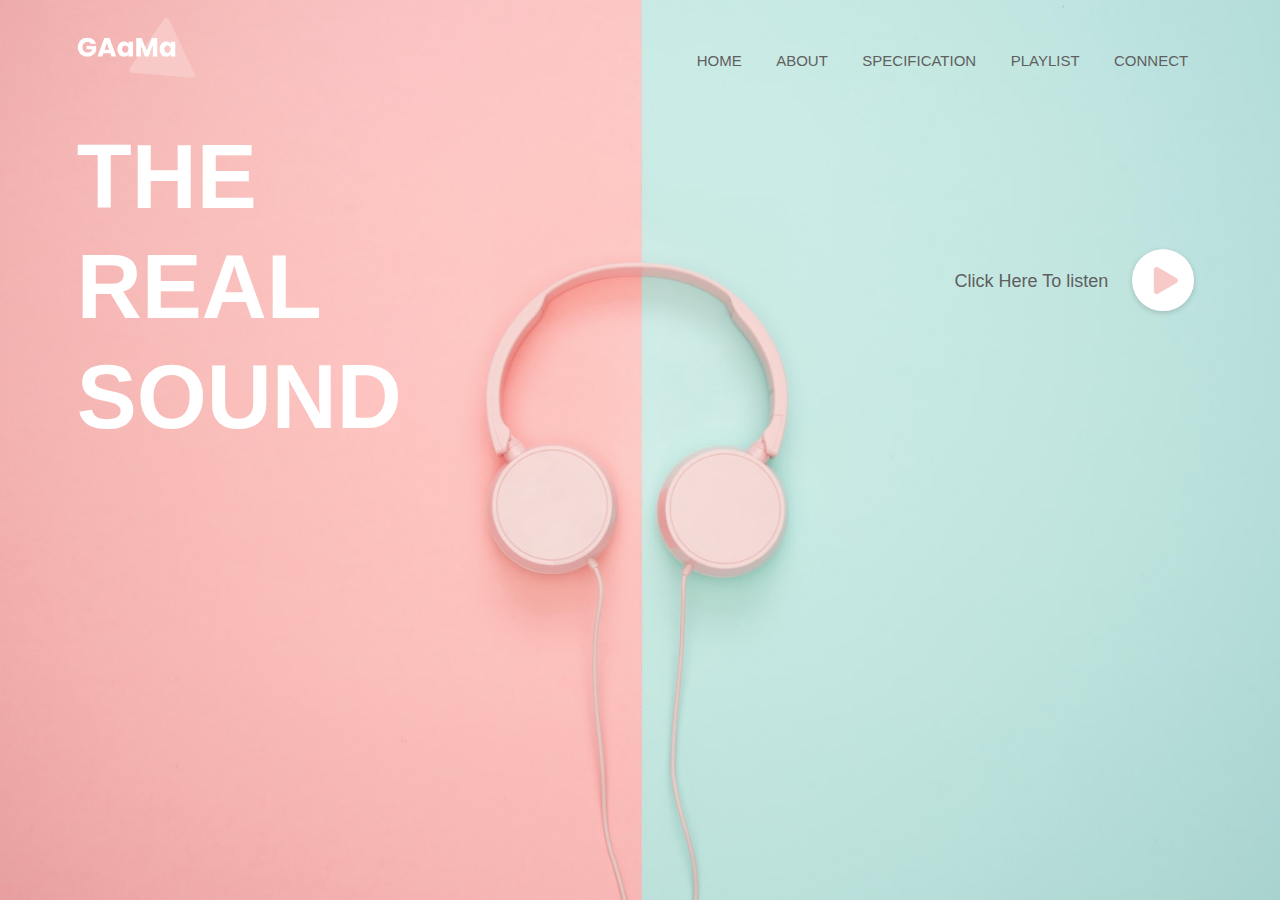
==== index.html @ 84be9396 "inital commit" ====
<!DOCTYPE html>
<html lang="en">

<head>
    <meta name="viewport" content="width=device-width, initial-scale=1.0">
    <title>Music-Player-Website</title>
    <link rel="stylesheet" href="style.css">
    
</head>

<body>
    <div class="container">
        <div class="navbar">
            <img src="media/logo.png" class="logo">
            <ul>
                <li><a href="#">HOME</a></li>
                <li><a href="about.html"target="_blank">ABOUT</a></li>
                <li><a href="#">SPECIFICATION</a></li>
                <li><a href="playlist.html" target="_blank">PLAYLIST</a></li>
                <li><a href="form.html" target="_blank">CONNECT</a></li>

            </ul>
        </div>
        <div class="content"></div>
        <div class="left-col">
            <h1>THE<br>REAL<br>SOUND</h1>
        </div>
        <div class="right-col">
        <p>
            Click Here To listen
        </p>
        <img src="media/play.png" id="icon">
    </div>
    </div>
    </div>
    <audio id="mysong">
        <source src="media\Aa Milay Ho Yunhi - From _Yunhi_.mp3" type="audio/mp3">
    </audio>
    <script>
        var mysong = document.getElementById("mysong");
        var icon = document.getElementById("icon");
        icon.onclick=function(){
            if(mysong.paused){
                mysong.play();
                icon.src = "media/pause.png";
            }
            else{
                mysong.pause();
                icon.src = "media/play.png";
            }
            
        }
        
    </script>
    
    
</body>

</html>
---- style.css ----
*{
    margin: 0;
    padding: 0;
    font-family: sans-serif;
}
.container{
    height: 100vh;
    width: 100%;
    background-image: url("media/image.png");
    background-size:cover;
    background-position:center;
    position: relative;
}
.navbar{
    width: 88%;
    margin:auto;
    padding: 15px 0;
    display: flex;
    align-items: center;
    justify-content: space-between;
}
.logo{
    width:140px;
    cursor:pointer;

}
.navbar ul li{
    list-style:none;
    display: inline-block;
    margin: 0 15px;
}
.navbar ul li a{
    text-decoration: none;
    color: #5f5f5f;
    font-size: 15px;
}
.content{
    width: 100%;
    position: absolute;
    top:30%
}
.left-col{
    margin-left:6%;
}
.left-col h1{
    font-size:90px;
    color: #fff;
    line-height: 110px;
    float: left;
}
.right-col{
    float: right;
    margin-right: 6%;
    margin-top: 120px;
    display: flex;
    align-items: center;
}
.right-col p{
    font-size: 18px;
    color: #5f5f5f;
    font-weight: 400;
    margin-right: 15px;
}
#icon{
    width: 80px;
    cursor: pointer;

}
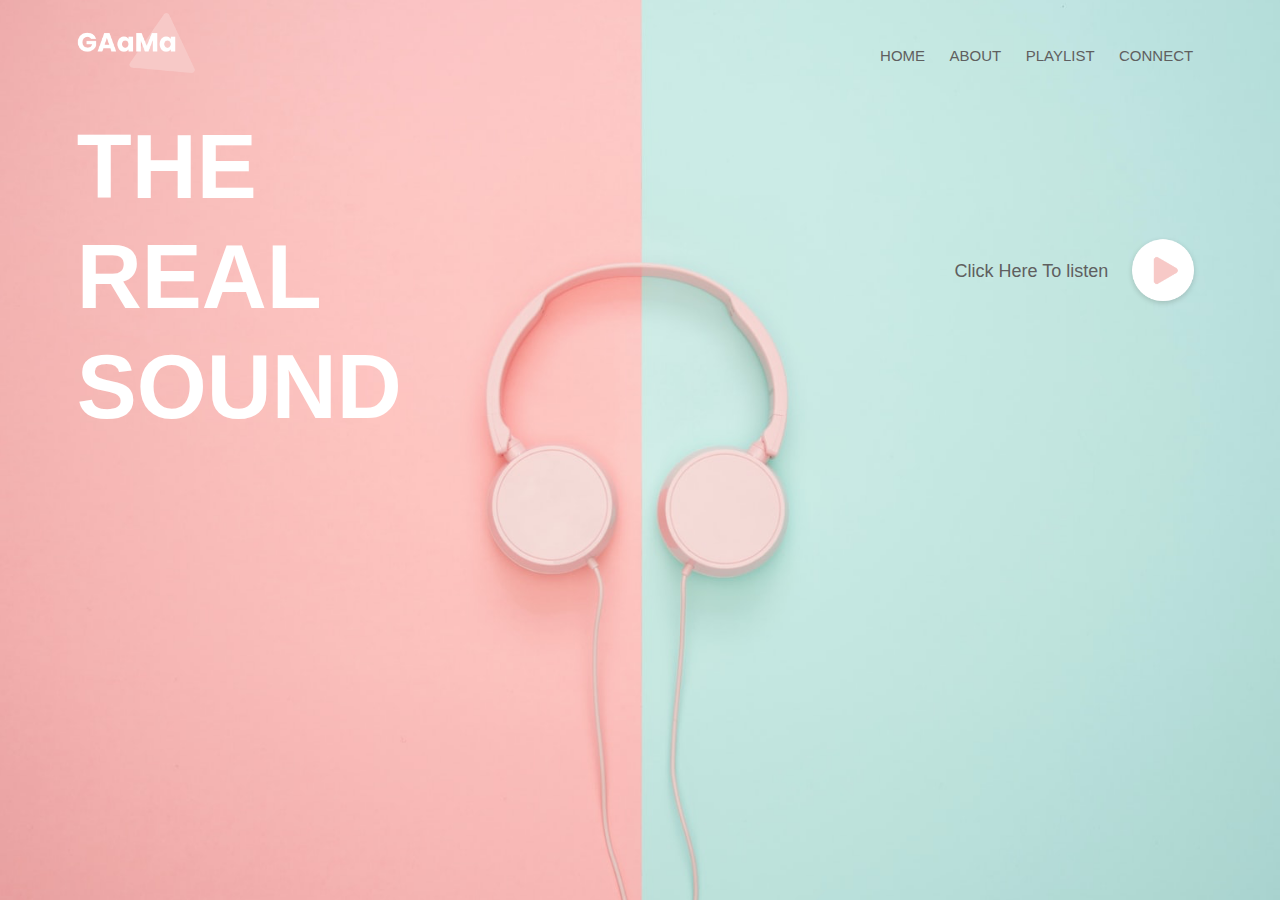
==== commit 1194b50a: "Update index.html" ====
--- a/index.html
+++ b/index.html
@@ -15,8 +15,8 @@
             <ul>
                 <li><a href="#">HOME</a></li>
                 <li><a href="about.html"target="_blank">ABOUT</a></li>
-                <li><a href="#">SPECIFICATION</a></li>
-                <li><a href="playlist.html" target="_blank">PLAYLIST</a></li>
+               
+                <li><a href="Playlist.html" target="_blank">PLAYLIST</a></li>
                 <li><a href="form.html" target="_blank">CONNECT</a></li>
 
             </ul>
@@ -56,4 +56,4 @@
     
 </body>
 
-</html>+</html>
--- a/style.css
+++ b/style.css
@@ -14,8 +14,9 @@
 .navbar{
     width: 88%;
     margin:auto;
-    padding: 15px 0;
+    padding: 10px 20px;
     display: flex;
+    flex-wrap: wrap;
     align-items: center;
     justify-content: space-between;
 }
@@ -27,7 +28,7 @@
 .navbar ul li{
     list-style:none;
     display: inline-block;
-    margin: 0 15px;
+    margin: 15px 10px;
 }
 .navbar ul li a{
     text-decoration: none;
@@ -65,4 +66,4 @@
     width: 80px;
     cursor: pointer;
 
-}+}
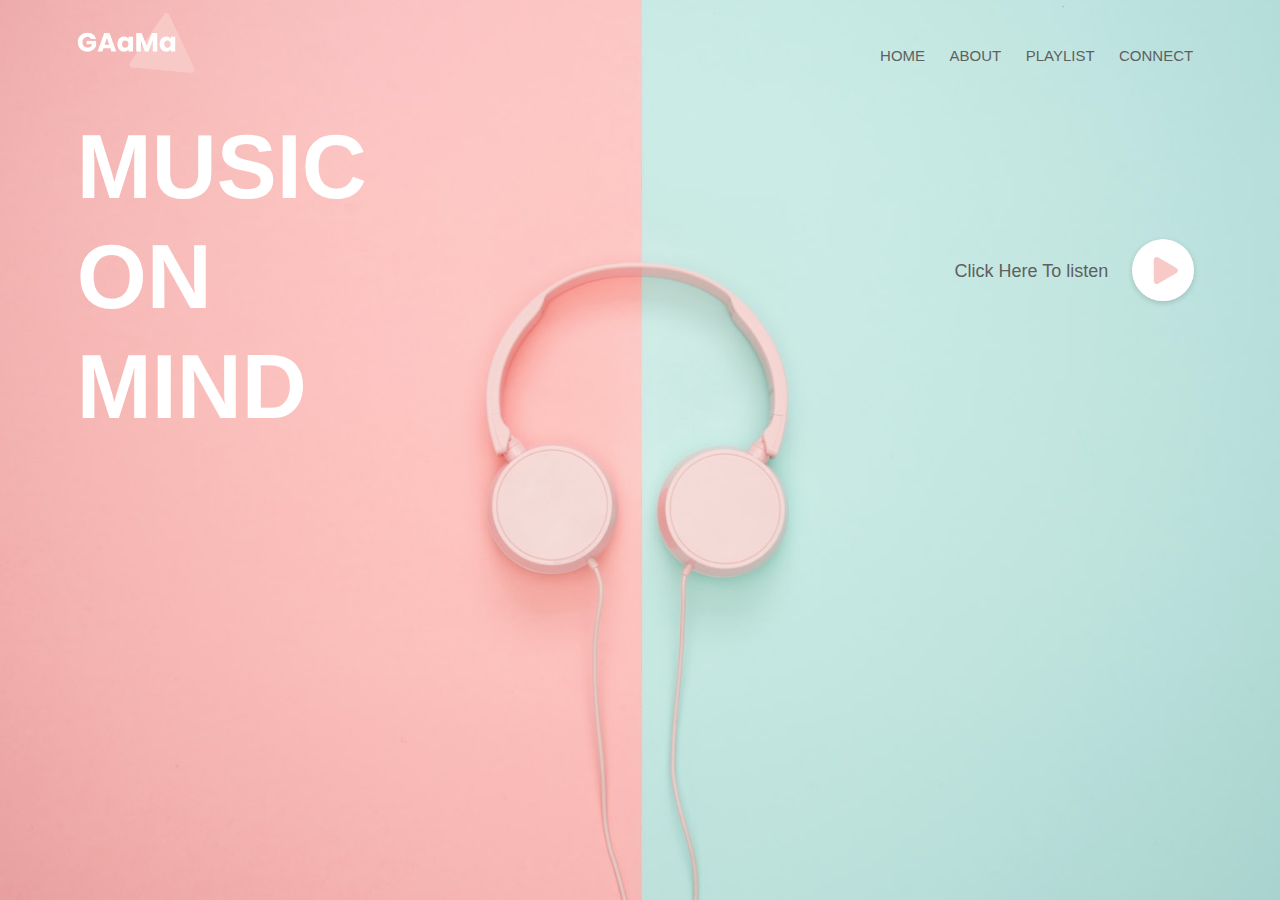
==== commit 53d5deee: "Update index.html" ====
--- a/index.html
+++ b/index.html
@@ -23,7 +23,7 @@
         </div>
         <div class="content"></div>
         <div class="left-col">
-            <h1>THE<br>REAL<br>SOUND</h1>
+            <h1>MUSIC<br>ON<br>MIND</h1>
         </div>
         <div class="right-col">
         <p>
